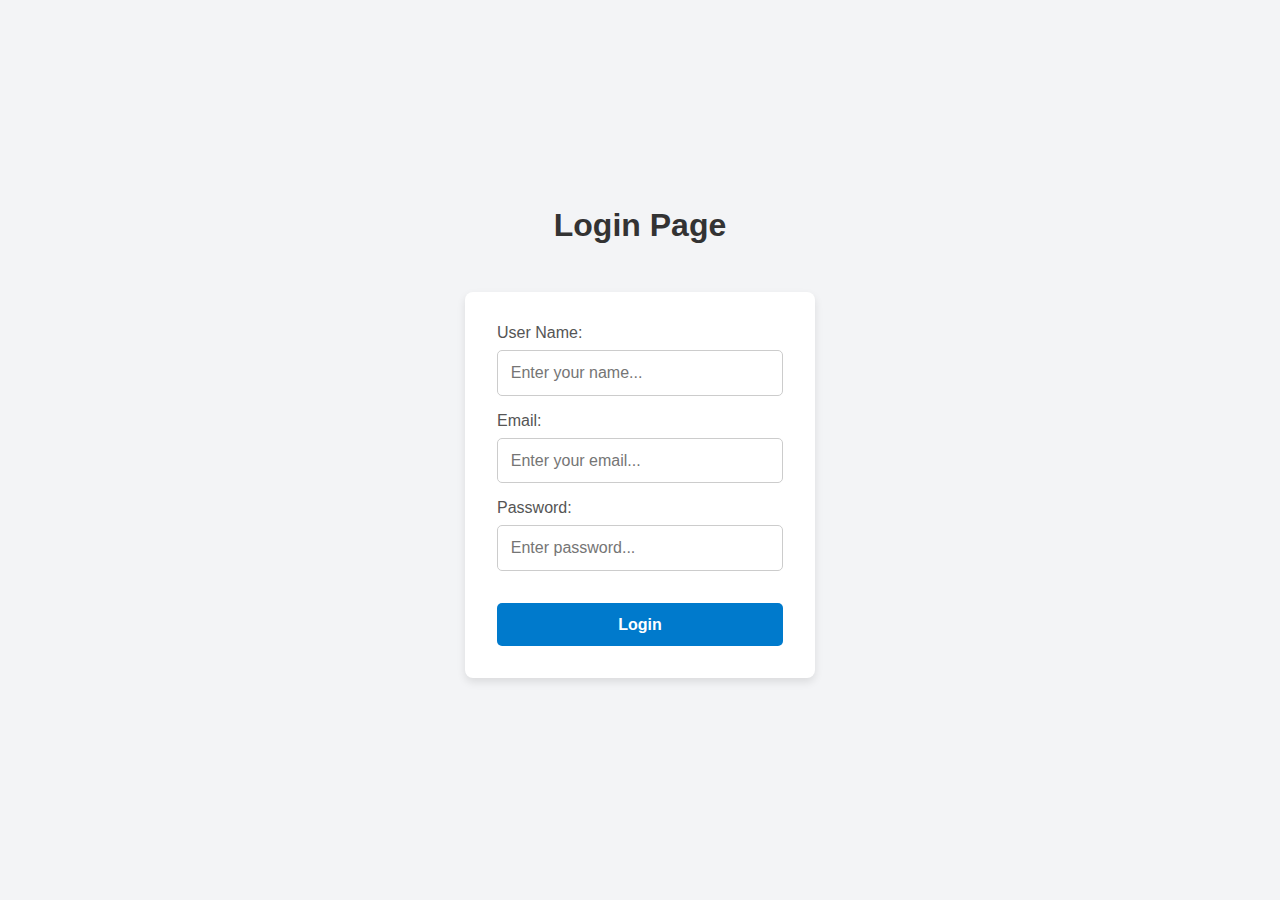
==== login.html @ 9c28686d "Evaluation-2" ====
<!DOCTYPE html>
<html lang="en">
<head>
    <meta charset="UTF-8">
    <meta name="viewport" content="width=device-width, initial-scale=1.0">
    <title>Login Page</title>
</head>
<style>
    /* General Reset */
* {
    margin: 0;
    padding: 0;
    box-sizing: border-box;
    font-family: Arial, sans-serif;
}

/* Body Styling */
body {
    background-color: #f3f4f6;
    display: flex;
    flex-direction: column;
    align-items: center;
    justify-content: center;
    height: 100vh;
    color: #333;
}

/* Title Styling */
h2 {
    text-align: center;
    color: #333;
    margin-bottom: 1.5em;
    font-size: 2em;
    font-weight: bold;
}

/* Form Styling */
form {
    width: 100%;
    max-width: 350px;
    background-color: #fff;
    padding: 2em;
    border-radius: 8px;
    box-shadow: 0 4px 8px rgba(0, 0, 0, 0.1);
}

/* Label and Input Styling */
label {
    display: block;
    margin-bottom: 1em;
    font-size: 1em;
    font-weight: 500;
    color: #555;
}

input[type="text"],
input[type="email"],
input[type="password"] {
    width: 100%;
    padding: 0.8em;
    border: 1px solid #ccc;
    border-radius: 5px;
    font-size: 1em;
    margin-top: 0.5em;
    transition: border 0.3s;
}

input[type="text"]:focus,
input[type="email"]:focus,
input[type="password"]:focus {
    border-color: #007acc;
    outline: none;
}

/* Button Styling */
button {
    width: 100%;
    padding: 0.8em;
    background-color: #007acc;
    color: #fff;
    font-size: 1em;
    font-weight: bold;
    border: none;
    border-radius: 5px;
    cursor: pointer;
    transition: background-color 0.3s;
    margin-top: 1em;
}

button:hover {
    background-color: #005f99;
}

/* Message Styling */
#message {
    margin-top: 1em;
    text-align: center;
    color: #e63946;
    font-size: 0.9em;
    font-weight: bold;
}

</style>
<body>
    <h2>Login Page</h2>
    <form id="loginform">
        <label for="username">
          User Name:
          <input type="text" id="username" placeholder="Enter your name..." required />
        </label>
        <label for="email">
          Email:
          <input type="email" id="email" placeholder="Enter your email..." required />
        </label>
        <label for="password">
          Password:
          <input type="password" id="password" placeholder="Enter password..." required />
        </label>
        <button type="submit">Login</button>
    </form>
    <p id="message"></p>
</body>
</html>

<script>
    document.getElementById("loginform").addEventListener("submit", login);

    function login(event) {
        event.preventDefault();
        const email = document.getElementById("email").value;
        const password = document.getElementById("password").value;
        const API_KEY = "AIzaSyDK-1ny4EDZCxiniKJUVwYDI6rB6VEmsrQ";

        // Check if entered email matches the saved signup email
        const signupEmail = localStorage.getItem("signupEmail");
        if (email !== signupEmail) {
            alert("Email does not match the registered email.");
            return;
        }

        const requestOptions = {
            method: "POST",
            headers: { "Content-Type": "application/json" },
            body: JSON.stringify({ email, password, returnSecureToken: true })
        };

        fetch(`https://identitytoolkit.googleapis.com/v1/accounts:signInWithPassword?key=${API_KEY}`, requestOptions)
            .then((resp) => resp.json())
            .then((res) => {
                if (res.error) {
                    document.getElementById("message").innerText = "Wrong User credentials";
                } else {
                    // Redirect to the product page on successful login
                    window.location.href = "product.html";
                }
            })
            .catch((err) => console.error("Error:", err));
    }
</script>
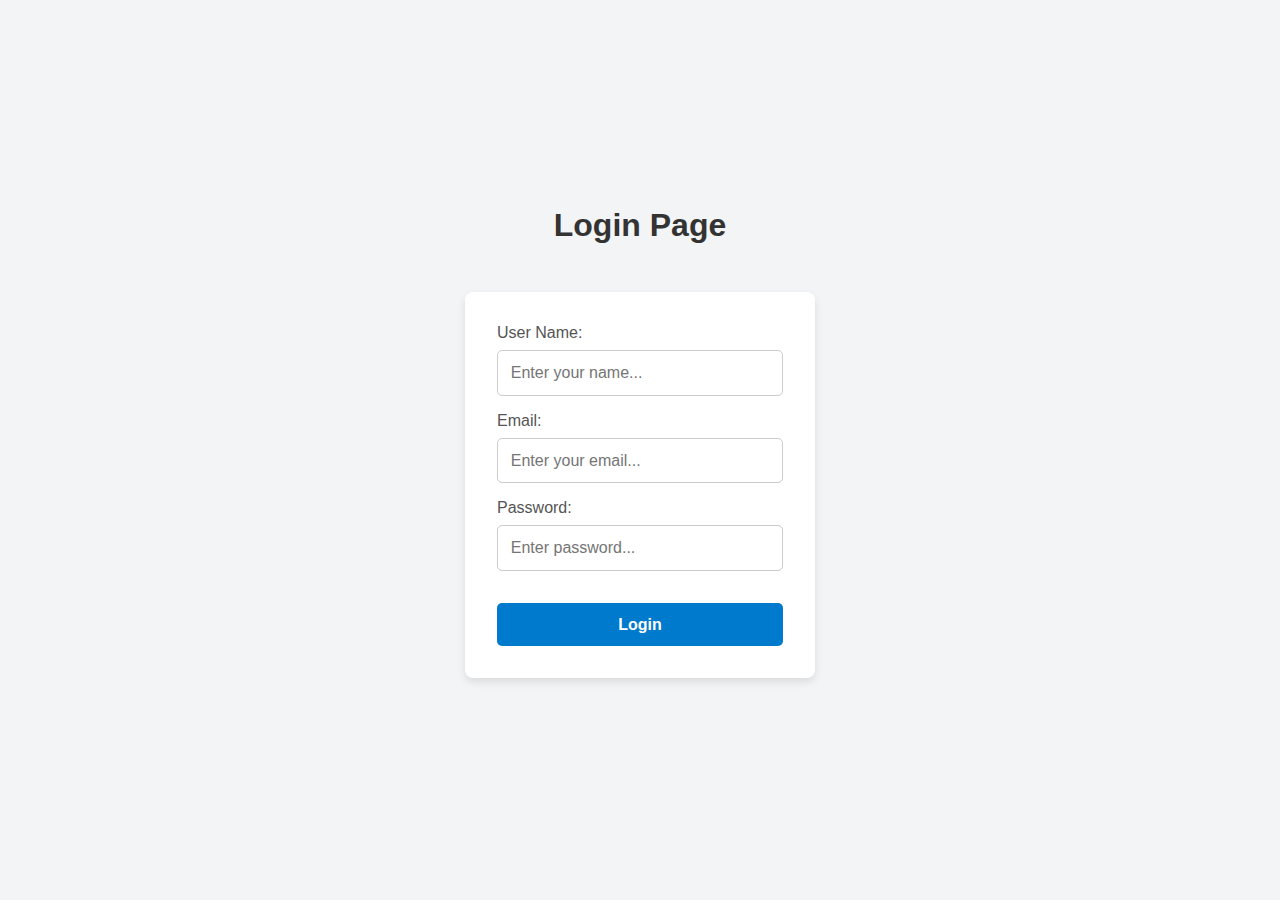
==== commit 75a9adc9: "Evaluation-3" ====
--- a/login.html
+++ b/login.html
@@ -151,7 +151,7 @@
                     document.getElementById("message").innerText = "Wrong User credentials";
                 } else {
                     // Redirect to the product page on successful login
-                    window.location.href = "product.html";
+                    window.location.href = "index.html";
                 }
             })
             .catch((err) => console.error("Error:", err));
